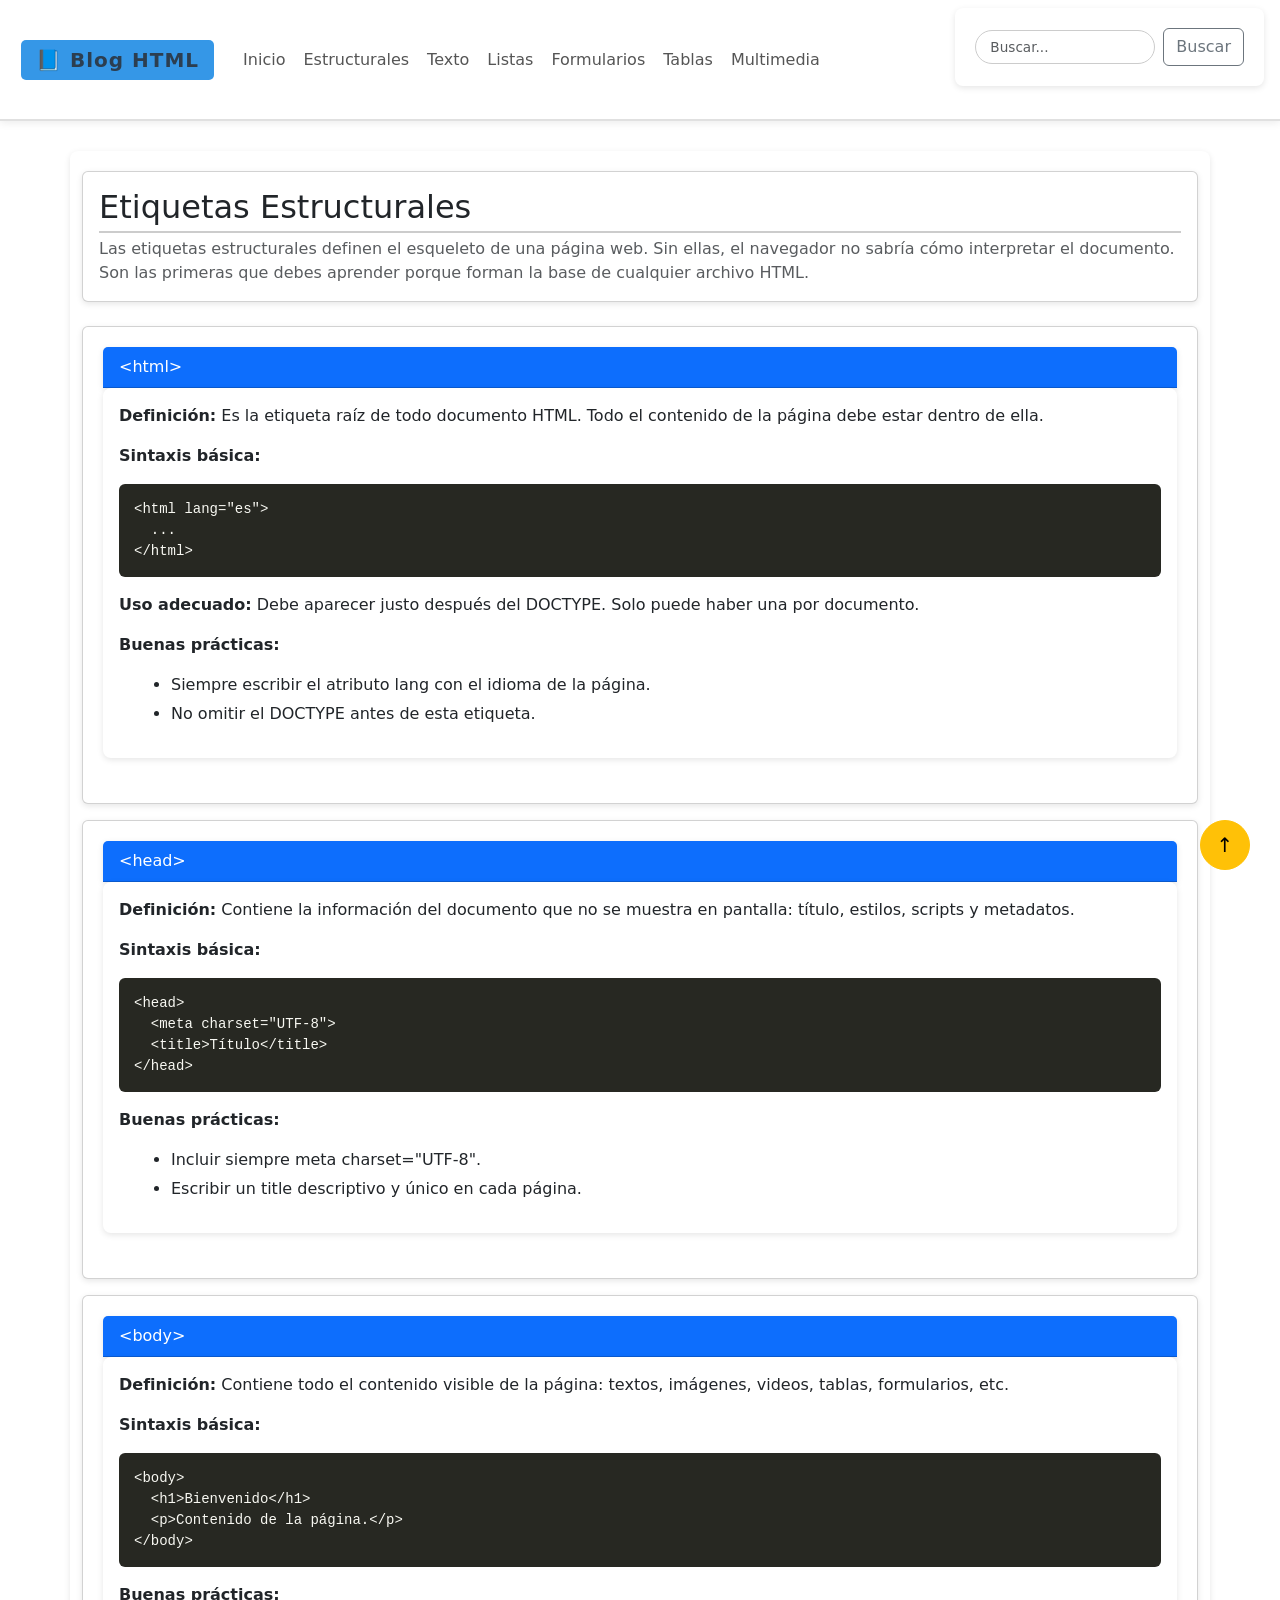
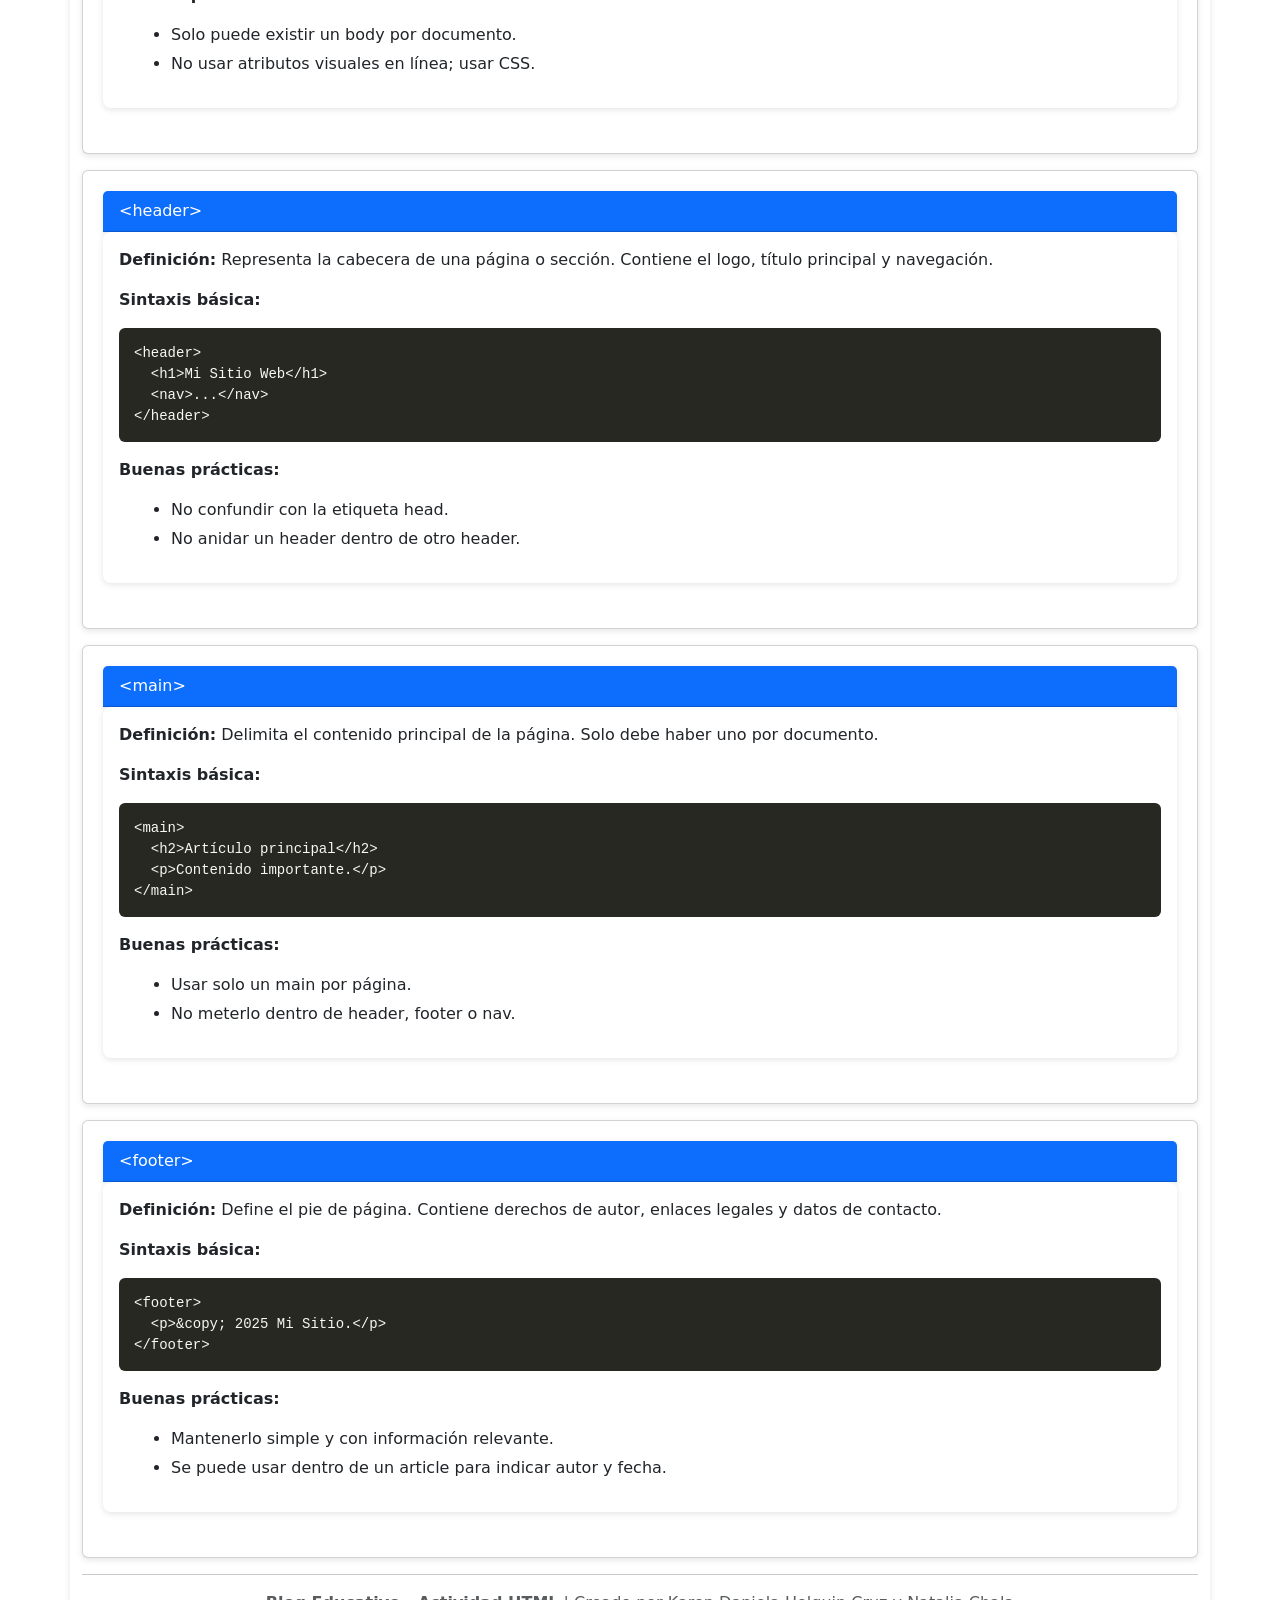
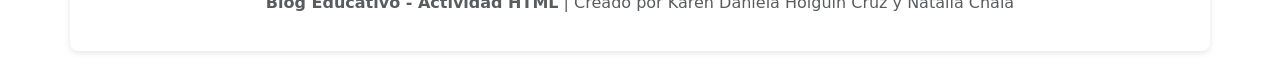
==== estructurales.html @ cd688080 "Actualizacion de proyecto" ====
<!DOCTYPE html>
<html lang="es">

<head>
  <meta charset="UTF-8">
  <title>Estructurales - Blog HTML</title>
  <link rel="stylesheet" href="css/styles.css">
  <link href="https://cdn.jsdelivr.net/npm/bootstrap@5.3.0/dist/css/bootstrap.min.css" rel="stylesheet">
</head>

<body>

  <!-- ===================== NAVBAR ===================== -->
  <nav class="navbar navbar-light bg-white px-3 d-flex flex-wrap gap-2 align-items-center" style="border-bottom: 2px solid #e0e0e0; box-shadow: 0 2px 8px rgba(0,0,0,0.08);">
    <a class="navbar-brand fw-bold" href="index.html">📘 Blog HTML</a>
    <a class="nav-link" href="index.html">Inicio</a>
    <a class="nav-link" href="estructurales.html">Estructurales</a>
    <a class="nav-link" href="texto.html">Texto</a>
    <a class="nav-link" href="listas.html">Listas</a>
    <a class="nav-link" href="formularios.html">Formularios</a>
    <a class="nav-link" href="tablas.html">Tablas</a>
    <a class="nav-link" href="multimedia.html">Multimedia</a>
    <div class="d-flex align-items-center gap-2 ms-auto">
      <input class="form-control" style="width: 180px;" type="text" id="buscador" placeholder="Buscar...">
      <button class="btn btn-outline-secondary" onclick="buscar()">Buscar</button>
    </div>
  </nav>

  <!-- ===================== CONTENIDO ===================== -->
  <div class="container mt-4">

    <div class="card p-3 mb-4">
      <h2 class="mb-1">Etiquetas Estructurales</h2>
      <p class="text-muted mb-0">Las etiquetas estructurales definen el esqueleto de una página web. Sin ellas, el navegador no sabría cómo interpretar el documento. Son las primeras que debes aprender porque forman la base de cualquier archivo HTML.</p>
    </div>

    <!-- html -->
    <div class="card mb-3">
      <div class="card-header bg-primary text-white">&lt;html&gt;</div>
      <div class="card-body">
        <p><b>Definición:</b> Es la etiqueta raíz de todo documento HTML. Todo el contenido de la página debe estar dentro de ella.</p>
        <p><b>Sintaxis básica:</b></p>
        <pre>&lt;html lang="es"&gt;
  ...
&lt;/html&gt;</pre>
        <p><b>Uso adecuado:</b> Debe aparecer justo después del DOCTYPE. Solo puede haber una por documento.</p>
        <p><b>Buenas prácticas:</b></p>
        <ul>
          <li>Siempre escribir el atributo lang con el idioma de la página.</li>
          <li>No omitir el DOCTYPE antes de esta etiqueta.</li>
        </ul>
      </div>
    </div>

    <!-- head -->
    <div class="card mb-3">
      <div class="card-header bg-primary text-white">&lt;head&gt;</div>
      <div class="card-body">
        <p><b>Definición:</b> Contiene la información del documento que no se muestra en pantalla: título, estilos, scripts y metadatos.</p>
        <p><b>Sintaxis básica:</b></p>
        <pre>&lt;head&gt;
  &lt;meta charset="UTF-8"&gt;
  &lt;title&gt;Título&lt;/title&gt;
&lt;/head&gt;</pre>
        <p><b>Buenas prácticas:</b></p>
        <ul>
          <li>Incluir siempre meta charset="UTF-8".</li>
          <li>Escribir un title descriptivo y único en cada página.</li>
        </ul>
      </div>
    </div>

    <!-- body -->
    <div class="card mb-3">
      <div class="card-header bg-primary text-white">&lt;body&gt;</div>
      <div class="card-body">
        <p><b>Definición:</b> Contiene todo el contenido visible de la página: textos, imágenes, videos, tablas, formularios, etc.</p>
        <p><b>Sintaxis básica:</b></p>
        <pre>&lt;body&gt;
  &lt;h1&gt;Bienvenido&lt;/h1&gt;
  &lt;p&gt;Contenido de la página.&lt;/p&gt;
&lt;/body&gt;</pre>
        <p><b>Buenas prácticas:</b></p>
        <ul>
          <li>Solo puede existir un body por documento.</li>
          <li>No usar atributos visuales en línea; usar CSS.</li>
        </ul>
      </div>
    </div>

    <!-- header -->
    <div class="card mb-3">
      <div class="card-header bg-primary text-white">&lt;header&gt;</div>
      <div class="card-body">
        <p><b>Definición:</b> Representa la cabecera de una página o sección. Contiene el logo, título principal y navegación.</p>
        <p><b>Sintaxis básica:</b></p>
        <pre>&lt;header&gt;
  &lt;h1&gt;Mi Sitio Web&lt;/h1&gt;
  &lt;nav&gt;...&lt;/nav&gt;
&lt;/header&gt;</pre>
        <p><b>Buenas prácticas:</b></p>
        <ul>
          <li>No confundir con la etiqueta head.</li>
          <li>No anidar un header dentro de otro header.</li>
        </ul>
      </div>
    </div>

    <!-- main -->
    <div class="card mb-3">
      <div class="card-header bg-primary text-white">&lt;main&gt;</div>
      <div class="card-body">
        <p><b>Definición:</b> Delimita el contenido principal de la página. Solo debe haber uno por documento.</p>
        <p><b>Sintaxis básica:</b></p>
        <pre>&lt;main&gt;
  &lt;h2&gt;Artículo principal&lt;/h2&gt;
  &lt;p&gt;Contenido importante.&lt;/p&gt;
&lt;/main&gt;</pre>
        <p><b>Buenas prácticas:</b></p>
        <ul>
          <li>Usar solo un main por página.</li>
          <li>No meterlo dentro de header, footer o nav.</li>
        </ul>
      </div>
    </div>

    <!-- footer -->
    <div class="card mb-3">
      <div class="card-header bg-primary text-white">&lt;footer&gt;</div>
      <div class="card-body">
        <p><b>Definición:</b> Define el pie de página. Contiene derechos de autor, enlaces legales y datos de contacto.</p>
        <p><b>Sintaxis básica:</b></p>
        <pre>&lt;footer&gt;
  &lt;p&gt;&amp;copy; 2025 Mi Sitio.&lt;/p&gt;
&lt;/footer&gt;</pre>
        <p><b>Buenas prácticas:</b></p>
        <ul>
          <li>Mantenerlo simple y con información relevante.</li>
          <li>Se puede usar dentro de un article para indicar autor y fecha.</li>
        </ul>
      </div>
    </div>

    <hr>
    <p class="text-center text-muted"><b>Blog Educativo - Actividad HTML</b> | Creado por Karen Daniela Holguin Cruz y Natalia Chala</p>

  </div>

  <!-- Botón flotante -->
  <button onclick="irArriba()"
    style="position: fixed; bottom: 30px; right: 30px; z-index: 999; border-radius: 50%; width: 50px; height: 50px; font-size: 20px;"
    class="btn btn-warning">↑
  </button>

  <script src="https://cdn.jsdelivr.net/npm/bootstrap@5.3.0/dist/js/bootstrap.bundle.min.js"></script>
  <script src="js/script.js"></script>

</body>
</html>
---- css/styles.css ----
body {
  font-family: 'Poppins', Arial, sans-serif; 
  margin: 20px;
  color: #8dc927; 
}


h1 {
  text-align: center;
  color: #1E3A8A; 
}

h2 {
  color: #1E3A8A; 
  border-bottom: 2px solid #ccc;
  padding-bottom: 5px;
  font-size: 24px;
  font-weight: 600;
}

h3 {
  color: #1E3A8A; 
  font-size: 18px;
  font-weight: 600;
}


div {
  background: white;
  padding: 20px;
  margin-bottom: 25px;
  border-radius: 8px;
  box-shadow: 0px 2px 6px rgba(0, 0, 0, 0.1);
}


pre {
  background: #272822; 
  color: #f8f8f2;
  padding: 15px;
  border-radius: 6px;
  overflow-x: auto;
}


ul {
  margin-left: 20px;
}

li {
  margin-bottom: 5px;
}


p {
  line-height: 1.5;
}


nav {
  text-align: center;
  margin-bottom: 30px;
}

nav a {
  text-decoration: none;
  background: #3597e7; 
  color: rgb(85, 224, 42);
  padding: 10px 15px;
  margin: 5px;
  border-radius: 5px;
  display: inline-block;
}

nav a:hover,
nav a.active {
  background: #1E40AF; 
}


footer {
  text-align: center;
  padding: 15px;
  background: #1E3A8A; 
  color: white;
  margin-top: 30px;
  border-radius: 5px;
}


input, textarea {
  width: 100%;
  padding: 10px;
  margin: 8px 0;
  border-radius: 5px;
  border: 1px solid #ccc;
}

button {
  background: #0EA5E9; 
  color: white;
  padding: 10px;
  border: none;
  border-radius: 5px;
  cursor: pointer;
}

button:hover {
  background: #0284C7; 
}


  










/* Navbar clara y minimalista */
.navbar {
  background-color: #ffffff !important;
  border-bottom: 2px solid #e0e0e0;
  padding: 12px 24px;
  box-shadow: 0 2px 8px rgba(0, 0, 0, 0.08);
}

/* Nombre del blog */
.navbar-brand {
  color: #2c3e50 !important;
  font-size: 1.2rem;
  font-weight: 700;
  letter-spacing: 1px;
}

/* Enlaces */
.nav-link {
  color: #555555 !important;
  font-size: 0.9rem;
  font-weight: 500;
  padding: 6px 12px;
}

/* Buscador */
.navbar .form-control {
  border: 1px solid #cccccc;
  border-radius: 20px;
  font-size: 0.85rem;
  padding: 6px 14px;
}

/* Botón buscar */
.navbar .btn-outline-light {
  border: 1px solid #cccccc;
  color: #555555 !important;
  border-radius: 20px;
  font-size: 0.85rem;
}

.navbar .btn-outline-light:hover {
  background-color: #f0f0f0;
  color: #333333 !important;
}
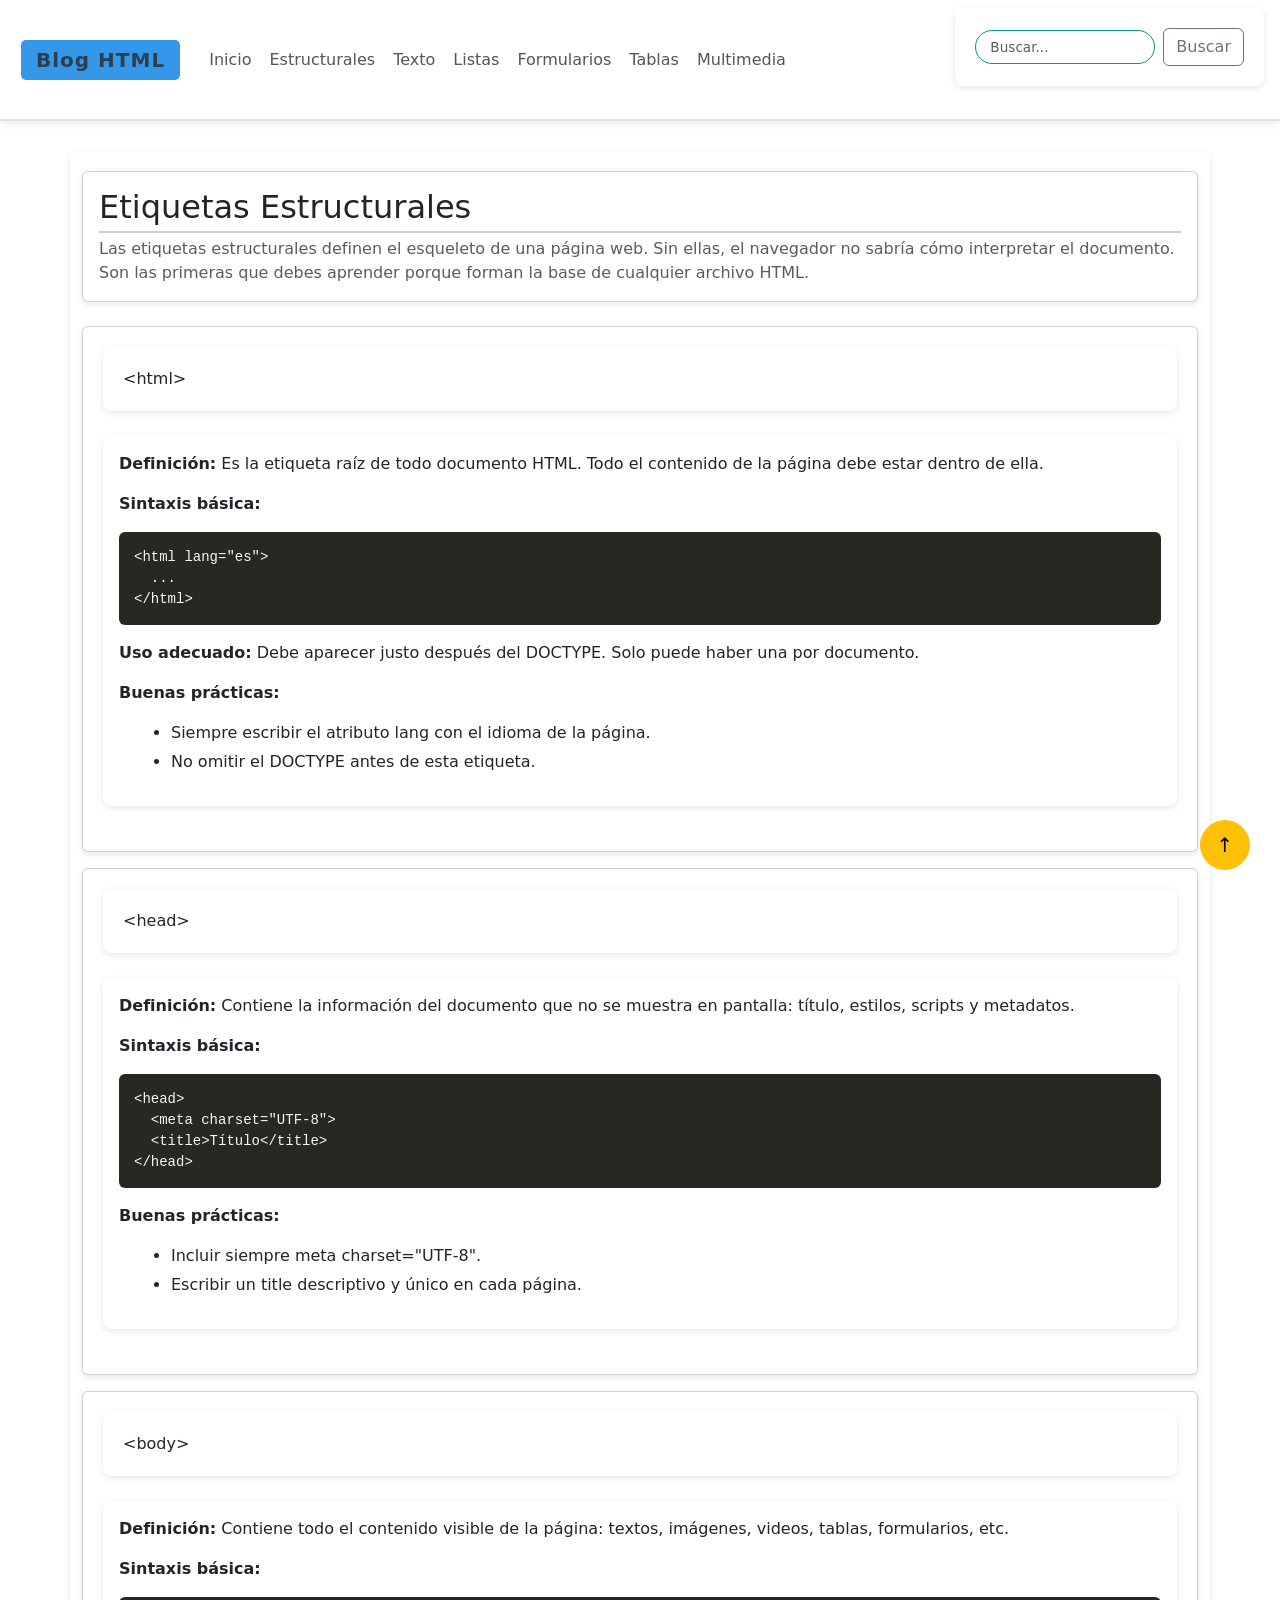
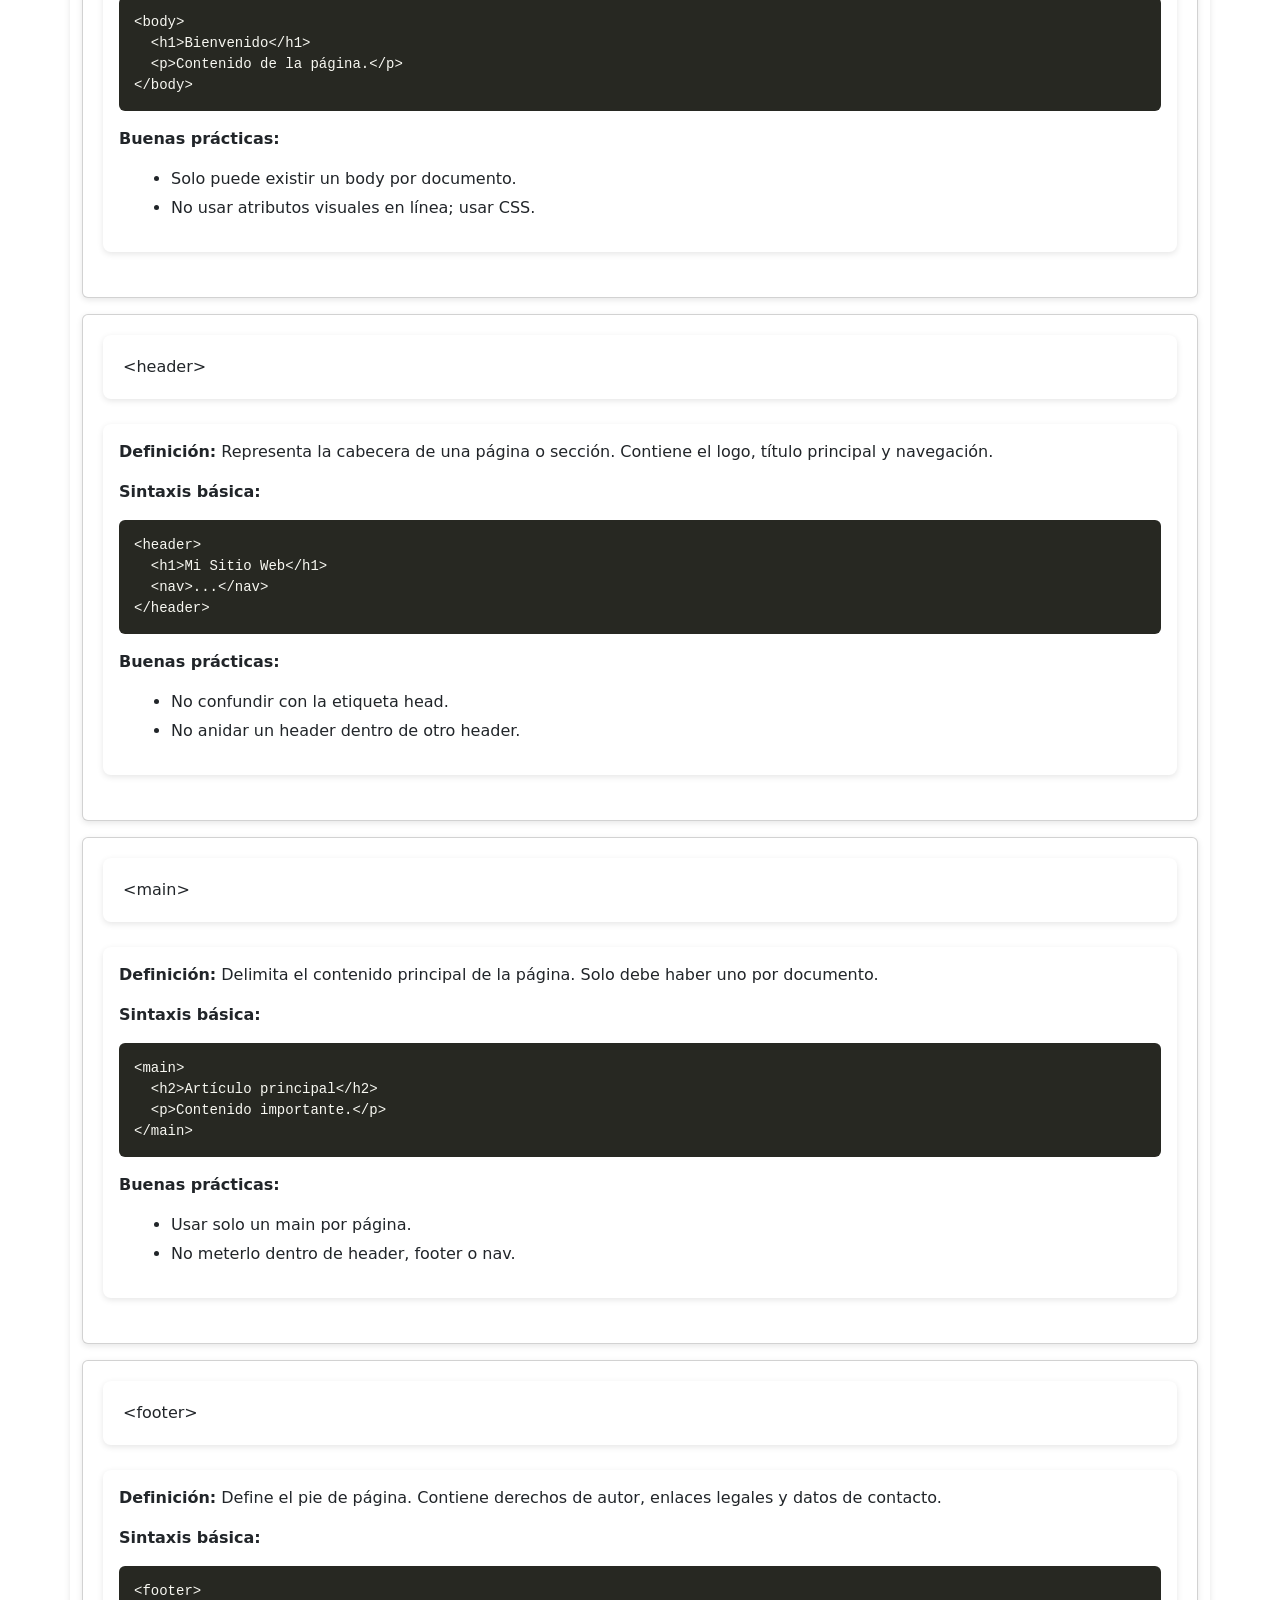
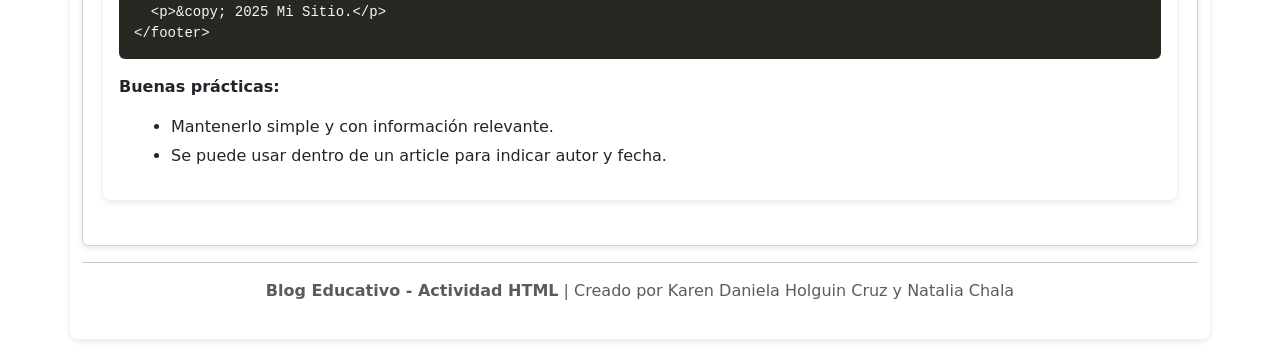
==== commit 6fa79e06: "Actualizo archivos" ====
--- a/estructurales.html
+++ b/estructurales.html
@@ -12,7 +12,7 @@
 
   <!-- ===================== NAVBAR ===================== -->
   <nav class="navbar navbar-light bg-white px-3 d-flex flex-wrap gap-2 align-items-center" style="border-bottom: 2px solid #e0e0e0; box-shadow: 0 2px 8px rgba(0,0,0,0.08);">
-    <a class="navbar-brand fw-bold" href="index.html">📘 Blog HTML</a>
+    <a class="navbar-brand fw-bold" href="index.html"> Blog HTML</a>
     <a class="nav-link" href="index.html">Inicio</a>
     <a class="nav-link" href="estructurales.html">Estructurales</a>
     <a class="nav-link" href="texto.html">Texto</a>
@@ -36,7 +36,7 @@
 
     <!-- html -->
     <div class="card mb-3">
-      <div class="card-header bg-primary text-white">&lt;html&gt;</div>
+      <div>&lt;html&gt;</div>
       <div class="card-body">
         <p><b>Definición:</b> Es la etiqueta raíz de todo documento HTML. Todo el contenido de la página debe estar dentro de ella.</p>
         <p><b>Sintaxis básica:</b></p>
@@ -54,7 +54,7 @@
 
     <!-- head -->
     <div class="card mb-3">
-      <div class="card-header bg-primary text-white">&lt;head&gt;</div>
+      <div>&lt;head&gt;</div>
       <div class="card-body">
         <p><b>Definición:</b> Contiene la información del documento que no se muestra en pantalla: título, estilos, scripts y metadatos.</p>
         <p><b>Sintaxis básica:</b></p>
@@ -72,7 +72,7 @@
 
     <!-- body -->
     <div class="card mb-3">
-      <div class="card-header bg-primary text-white">&lt;body&gt;</div>
+      <div>&lt;body&gt;</div>
       <div class="card-body">
         <p><b>Definición:</b> Contiene todo el contenido visible de la página: textos, imágenes, videos, tablas, formularios, etc.</p>
         <p><b>Sintaxis básica:</b></p>
@@ -90,7 +90,7 @@
 
     <!-- header -->
     <div class="card mb-3">
-      <div class="card-header bg-primary text-white">&lt;header&gt;</div>
+      <div>&lt;header&gt;</div>
       <div class="card-body">
         <p><b>Definición:</b> Representa la cabecera de una página o sección. Contiene el logo, título principal y navegación.</p>
         <p><b>Sintaxis básica:</b></p>
@@ -108,7 +108,7 @@
 
     <!-- main -->
     <div class="card mb-3">
-      <div class="card-header bg-primary text-white">&lt;main&gt;</div>
+      <div>&lt;main&gt;</div>
       <div class="card-body">
         <p><b>Definición:</b> Delimita el contenido principal de la página. Solo debe haber uno por documento.</p>
         <p><b>Sintaxis básica:</b></p>
@@ -126,7 +126,7 @@
 
     <!-- footer -->
     <div class="card mb-3">
-      <div class="card-header bg-primary text-white">&lt;footer&gt;</div>
+      <div>&lt;footer&gt;</div>
       <div class="card-body">
         <p><b>Definición:</b> Define el pie de página. Contiene derechos de autor, enlaces legales y datos de contacto.</p>
         <p><b>Sintaxis básica:</b></p>
--- a/css/styles.css
+++ b/css/styles.css
@@ -2,13 +2,13 @@
 body {
   font-family: 'Poppins', Arial, sans-serif; 
   margin: 20px;
-  color: #8dc927; 
+  color: #73b108; 
 }
 
 
 h1 {
   text-align: center;
-  color: #1E3A8A; 
+  color: #2e8804; 
 }
 
 h2 {
@@ -122,12 +122,12 @@
 
 
 
-/* Navbar clara y minimalista */
+
 .navbar {
-  background-color: #ffffff !important;
+  background-color: #c9c6c6 !important;
   border-bottom: 2px solid #e0e0e0;
   padding: 12px 24px;
-  box-shadow: 0 2px 8px rgba(0, 0, 0, 0.08);
+  box-shadow: 0 2px 8px rgba(143, 209, 193, 0.08);
 }
 
 /* Nombre del blog */
@@ -148,7 +148,7 @@
 
 /* Buscador */
 .navbar .form-control {
-  border: 1px solid #cccccc;
+  border: 1px solid #09928b;
   border-radius: 20px;
   font-size: 0.85rem;
   padding: 6px 14px;
@@ -156,7 +156,7 @@
 
 /* Botón buscar */
 .navbar .btn-outline-light {
-  border: 1px solid #cccccc;
+  border: 1px solid #09928b;
   color: #555555 !important;
   border-radius: 20px;
   font-size: 0.85rem;
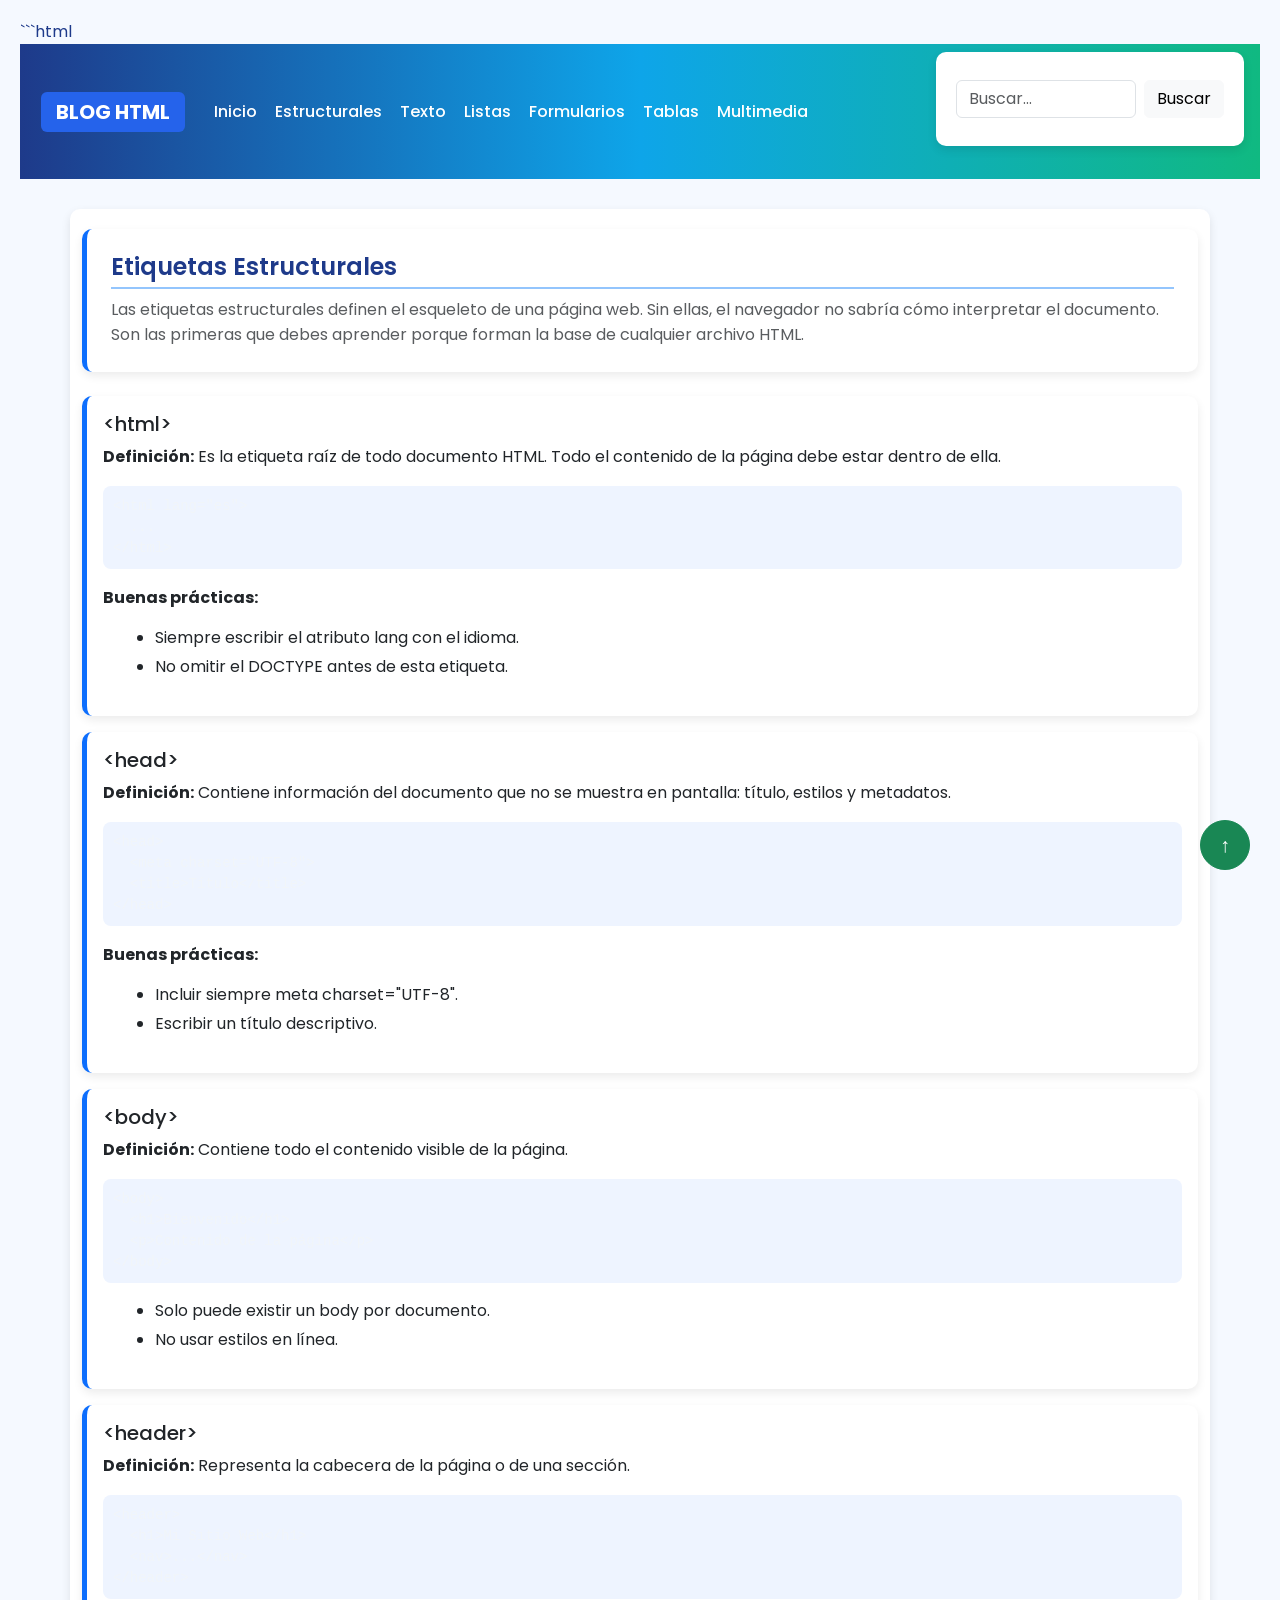
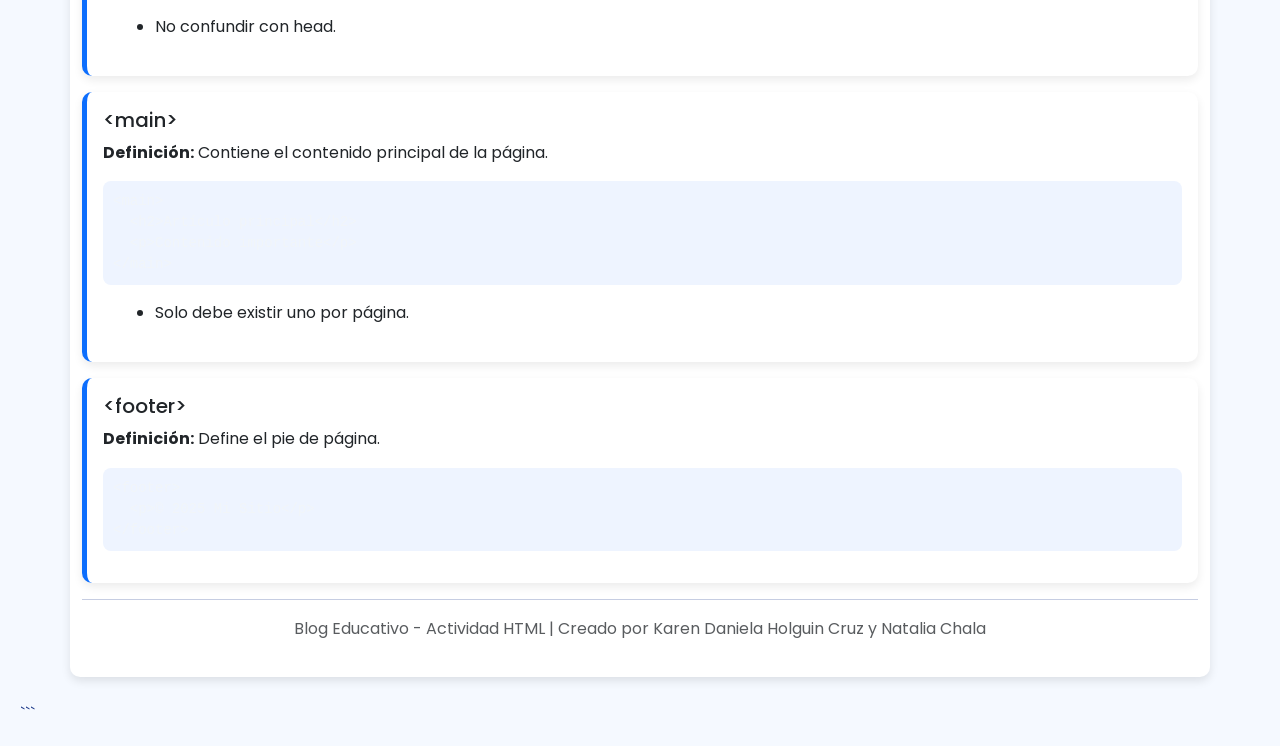
==== commit 968ac708: "All project" ====
--- a/estructurales.html
+++ b/estructurales.html
@@ -1,159 +1,231 @@
+```html
 <!DOCTYPE html>
 <html lang="es">
 
 <head>
   <meta charset="UTF-8">
   <title>Estructurales - Blog HTML</title>
+
+  <!-- Bootstrap -->
+  <link href="https://cdn.jsdelivr.net/npm/bootstrap@5.3.0/dist/css/bootstrap.min.css" rel="stylesheet">
+
+  <!-- Tipografía -->
+  <link href="https://fonts.googleapis.com/css2?family=Poppins:wght@300;400;500;600;700&display=swap" rel="stylesheet">
+
+  <!-- Tu CSS -->
   <link rel="stylesheet" href="css/styles.css">
-  <link href="https://cdn.jsdelivr.net/npm/bootstrap@5.3.0/dist/css/bootstrap.min.css" rel="stylesheet">
+
+  <style>
+
+    body{
+      font-family:'Poppins', sans-serif;
+      background-color:#f5f9ff;
+    }
+
+    /* Navbar */
+    .navbar{
+      background: linear-gradient(90deg,#1E3A8A,#0EA5E9,#10B981);
+    }
+
+    .navbar-brand{
+      color:white !important;
+      font-weight:600;
+    }
+
+    .nav-link{
+      color:white !important;
+      font-weight:500;
+    }
+
+    .nav-link:hover{
+      color:#A7F3D0 !important;
+    }
+
+    /* Tarjetas */
+    .card{
+      border:none;
+      border-radius:12px;
+      box-shadow:0 4px 12px rgba(0,0,0,0.08);
+      transition:0.3s;
+    }
+
+    .card:hover{
+      transform:translateY(-5px);
+    }
+
+    h2{
+      color:#1E3A8A;
+      font-weight:600;
+    }
+
+    pre{
+      background:#eef4ff;
+      padding:10px;
+      border-radius:8px;
+    }
+
+  </style>
 </head>
 
 <body>
 
-  <!-- ===================== NAVBAR ===================== -->
-  <nav class="navbar navbar-light bg-white px-3 d-flex flex-wrap gap-2 align-items-center" style="border-bottom: 2px solid #e0e0e0; box-shadow: 0 2px 8px rgba(0,0,0,0.08);">
-    <a class="navbar-brand fw-bold" href="index.html"> Blog HTML</a>
-    <a class="nav-link" href="index.html">Inicio</a>
-    <a class="nav-link" href="estructurales.html">Estructurales</a>
-    <a class="nav-link" href="texto.html">Texto</a>
-    <a class="nav-link" href="listas.html">Listas</a>
-    <a class="nav-link" href="formularios.html">Formularios</a>
-    <a class="nav-link" href="tablas.html">Tablas</a>
-    <a class="nav-link" href="multimedia.html">Multimedia</a>
-    <div class="d-flex align-items-center gap-2 ms-auto">
-      <input class="form-control" style="width: 180px;" type="text" id="buscador" placeholder="Buscar...">
-      <button class="btn btn-outline-secondary" onclick="buscar()">Buscar</button>
-    </div>
-  </nav>
-
-  <!-- ===================== CONTENIDO ===================== -->
-  <div class="container mt-4">
-
-    <div class="card p-3 mb-4">
-      <h2 class="mb-1">Etiquetas Estructurales</h2>
-      <p class="text-muted mb-0">Las etiquetas estructurales definen el esqueleto de una página web. Sin ellas, el navegador no sabría cómo interpretar el documento. Son las primeras que debes aprender porque forman la base de cualquier archivo HTML.</p>
-    </div>
-
-    <!-- html -->
-    <div class="card mb-3">
-      <div>&lt;html&gt;</div>
-      <div class="card-body">
-        <p><b>Definición:</b> Es la etiqueta raíz de todo documento HTML. Todo el contenido de la página debe estar dentro de ella.</p>
-        <p><b>Sintaxis básica:</b></p>
-        <pre>&lt;html lang="es"&gt;
+<!-- NAVBAR -->
+<nav class="navbar px-3 d-flex flex-wrap gap-2 align-items-center">
+
+  <a class="navbar-brand fw-bold" href="index.html">BLOG HTML</a>
+
+  <a class="nav-link" href="index.html">Inicio</a>
+  <a class="nav-link" href="estructurales.html">Estructurales</a>
+  <a class="nav-link" href="texto.html">Texto</a>
+  <a class="nav-link" href="listas.html">Listas</a>
+  <a class="nav-link" href="formularios.html">Formularios</a>
+  <a class="nav-link" href="tablas.html">Tablas</a>
+  <a class="nav-link" href="multimedia.html">Multimedia</a>
+
+  <div class="d-flex align-items-center gap-2 ms-auto">
+    <input class="form-control" style="width:180px;" type="text" id="buscador" placeholder="Buscar...">
+    <button class="btn btn-light" onclick="buscar()">Buscar</button>
+  </div>
+
+</nav>
+
+<!-- CONTENIDO -->
+<div class="container mt-4">
+
+  <div class="card p-4 mb-4">
+    <h2 class="mb-2">Etiquetas Estructurales</h2>
+    <p class="text-muted mb-0">
+      Las etiquetas estructurales definen el esqueleto de una página web.
+      Sin ellas, el navegador no sabría cómo interpretar el documento.
+      Son las primeras que debes aprender porque forman la base de cualquier archivo HTML.
+    </p>
+  </div>
+
+  <!-- html -->
+  <div class="card p-3 mb-3">
+    <h5>&lt;html&gt;</h5>
+    <p><b>Definición:</b> Es la etiqueta raíz de todo documento HTML. Todo el contenido de la página debe estar dentro de ella.</p>
+
+<pre>
+&lt;html lang="es"&gt;
   ...
-&lt;/html&gt;</pre>
-        <p><b>Uso adecuado:</b> Debe aparecer justo después del DOCTYPE. Solo puede haber una por documento.</p>
-        <p><b>Buenas prácticas:</b></p>
-        <ul>
-          <li>Siempre escribir el atributo lang con el idioma de la página.</li>
-          <li>No omitir el DOCTYPE antes de esta etiqueta.</li>
-        </ul>
-      </div>
-    </div>
-
-    <!-- head -->
-    <div class="card mb-3">
-      <div>&lt;head&gt;</div>
-      <div class="card-body">
-        <p><b>Definición:</b> Contiene la información del documento que no se muestra en pantalla: título, estilos, scripts y metadatos.</p>
-        <p><b>Sintaxis básica:</b></p>
-        <pre>&lt;head&gt;
+&lt;/html&gt;
+</pre>
+
+    <p><b>Buenas prácticas:</b></p>
+    <ul>
+      <li>Siempre escribir el atributo lang con el idioma.</li>
+      <li>No omitir el DOCTYPE antes de esta etiqueta.</li>
+    </ul>
+  </div>
+
+  <!-- head -->
+  <div class="card p-3 mb-3">
+    <h5>&lt;head&gt;</h5>
+
+    <p><b>Definición:</b> Contiene información del documento que no se muestra en pantalla: título, estilos y metadatos.</p>
+
+<pre>
+&lt;head&gt;
   &lt;meta charset="UTF-8"&gt;
   &lt;title&gt;Título&lt;/title&gt;
-&lt;/head&gt;</pre>
-        <p><b>Buenas prácticas:</b></p>
-        <ul>
-          <li>Incluir siempre meta charset="UTF-8".</li>
-          <li>Escribir un title descriptivo y único en cada página.</li>
-        </ul>
-      </div>
-    </div>
-
-    <!-- body -->
-    <div class="card mb-3">
-      <div>&lt;body&gt;</div>
-      <div class="card-body">
-        <p><b>Definición:</b> Contiene todo el contenido visible de la página: textos, imágenes, videos, tablas, formularios, etc.</p>
-        <p><b>Sintaxis básica:</b></p>
-        <pre>&lt;body&gt;
+&lt;/head&gt;
+</pre>
+
+    <p><b>Buenas prácticas:</b></p>
+    <ul>
+      <li>Incluir siempre meta charset="UTF-8".</li>
+      <li>Escribir un título descriptivo.</li>
+    </ul>
+  </div>
+
+  <!-- body -->
+  <div class="card p-3 mb-3">
+    <h5>&lt;body&gt;</h5>
+
+    <p><b>Definición:</b> Contiene todo el contenido visible de la página.</p>
+
+<pre>
+&lt;body&gt;
   &lt;h1&gt;Bienvenido&lt;/h1&gt;
-  &lt;p&gt;Contenido de la página.&lt;/p&gt;
-&lt;/body&gt;</pre>
-        <p><b>Buenas prácticas:</b></p>
-        <ul>
-          <li>Solo puede existir un body por documento.</li>
-          <li>No usar atributos visuales en línea; usar CSS.</li>
-        </ul>
-      </div>
-    </div>
-
-    <!-- header -->
-    <div class="card mb-3">
-      <div>&lt;header&gt;</div>
-      <div class="card-body">
-        <p><b>Definición:</b> Representa la cabecera de una página o sección. Contiene el logo, título principal y navegación.</p>
-        <p><b>Sintaxis básica:</b></p>
-        <pre>&lt;header&gt;
+  &lt;p&gt;Contenido de la página&lt;/p&gt;
+&lt;/body&gt;
+</pre>
+
+    <ul>
+      <li>Solo puede existir un body por documento.</li>
+      <li>No usar estilos en línea.</li>
+    </ul>
+  </div>
+
+  <!-- header -->
+  <div class="card p-3 mb-3">
+    <h5>&lt;header&gt;</h5>
+
+    <p><b>Definición:</b> Representa la cabecera de la página o de una sección.</p>
+
+<pre>
+&lt;header&gt;
   &lt;h1&gt;Mi Sitio Web&lt;/h1&gt;
   &lt;nav&gt;...&lt;/nav&gt;
-&lt;/header&gt;</pre>
-        <p><b>Buenas prácticas:</b></p>
-        <ul>
-          <li>No confundir con la etiqueta head.</li>
-          <li>No anidar un header dentro de otro header.</li>
-        </ul>
-      </div>
-    </div>
-
-    <!-- main -->
-    <div class="card mb-3">
-      <div>&lt;main&gt;</div>
-      <div class="card-body">
-        <p><b>Definición:</b> Delimita el contenido principal de la página. Solo debe haber uno por documento.</p>
-        <p><b>Sintaxis básica:</b></p>
-        <pre>&lt;main&gt;
+&lt;/header&gt;
+</pre>
+
+    <ul>
+      <li>No confundir con head.</li>
+    </ul>
+  </div>
+
+  <!-- main -->
+  <div class="card p-3 mb-3">
+    <h5>&lt;main&gt;</h5>
+
+    <p><b>Definición:</b> Contiene el contenido principal de la página.</p>
+
+<pre>
+&lt;main&gt;
   &lt;h2&gt;Artículo principal&lt;/h2&gt;
-  &lt;p&gt;Contenido importante.&lt;/p&gt;
-&lt;/main&gt;</pre>
-        <p><b>Buenas prácticas:</b></p>
-        <ul>
-          <li>Usar solo un main por página.</li>
-          <li>No meterlo dentro de header, footer o nav.</li>
-        </ul>
-      </div>
-    </div>
-
-    <!-- footer -->
-    <div class="card mb-3">
-      <div>&lt;footer&gt;</div>
-      <div class="card-body">
-        <p><b>Definición:</b> Define el pie de página. Contiene derechos de autor, enlaces legales y datos de contacto.</p>
-        <p><b>Sintaxis básica:</b></p>
-        <pre>&lt;footer&gt;
-  &lt;p&gt;&amp;copy; 2025 Mi Sitio.&lt;/p&gt;
-&lt;/footer&gt;</pre>
-        <p><b>Buenas prácticas:</b></p>
-        <ul>
-          <li>Mantenerlo simple y con información relevante.</li>
-          <li>Se puede usar dentro de un article para indicar autor y fecha.</li>
-        </ul>
-      </div>
-    </div>
-
-    <hr>
-    <p class="text-center text-muted"><b>Blog Educativo - Actividad HTML</b> | Creado por Karen Daniela Holguin Cruz y Natalia Chala</p>
-
-  </div>
-
-  <!-- Botón flotante -->
-  <button onclick="irArriba()"
-    style="position: fixed; bottom: 30px; right: 30px; z-index: 999; border-radius: 50%; width: 50px; height: 50px; font-size: 20px;"
-    class="btn btn-warning">↑
-  </button>
-
-  <script src="https://cdn.jsdelivr.net/npm/bootstrap@5.3.0/dist/js/bootstrap.bundle.min.js"></script>
-  <script src="js/script.js"></script>
+  &lt;p&gt;Contenido importante&lt;/p&gt;
+&lt;/main&gt;
+</pre>
+
+    <ul>
+      <li>Solo debe existir uno por página.</li>
+    </ul>
+  </div>
+
+  <!-- footer -->
+  <div class="card p-3 mb-3">
+    <h5>&lt;footer&gt;</h5>
+
+    <p><b>Definición:</b> Define el pie de página.</p>
+
+<pre>
+&lt;footer&gt;
+  &lt;p&gt;&copy; 2025 Mi Sitio&lt;/p&gt;
+&lt;/footer&gt;
+</pre>
+
+  </div>
+
+  <hr>
+
+  <p class="text-center text-muted">
+    Blog Educativo - Actividad HTML | Creado por Karen Daniela Holguin Cruz y Natalia Chala
+  </p>
+
+</div>
+
+<!-- BOTÓN -->
+<button onclick="irArriba()"
+style="position: fixed; bottom: 30px; right: 30px; z-index:999; border-radius:50%; width:50px; height:50px; font-size:20px;"
+class="btn btn-success">
+↑
+</button>
+
+<script src="https://cdn.jsdelivr.net/npm/bootstrap@5.3.0/dist/js/bootstrap.bundle.min.js"></script>
+<script src="js/script.js"></script>
 
 </body>
-</html>+</html>
+```
--- a/css/styles.css
+++ b/css/styles.css
@@ -1,48 +1,72 @@
+/* =========================
+   ESTILO GENERAL
+   ========================= */
 
 body {
   font-family: 'Poppins', Arial, sans-serif; 
   margin: 20px;
-  color: #73b108; 
+  color: #1e3a8a; 
+  background-color: #e8f5e9; /* verde suave */
 }
 
+/* =========================
+   TITULOS
+   ========================= */
 
 h1 {
   text-align: center;
-  color: #2e8804; 
+  color: #166534; 
 }
 
 h2 {
-  color: #1E3A8A; 
-  border-bottom: 2px solid #ccc;
+  color: #0d6efd; 
+  border-bottom: 2px solid #93c5fd;
   padding-bottom: 5px;
   font-size: 24px;
   font-weight: 600;
 }
 
 h3 {
-  color: #1E3A8A; 
+  color: #198754; 
   font-size: 18px;
   font-weight: 600;
 }
 
+/* =========================
+   CONTENEDORES
+   ========================= */
 
 div {
   background: white;
   padding: 20px;
   margin-bottom: 25px;
-  border-radius: 8px;
-  box-shadow: 0px 2px 6px rgba(0, 0, 0, 0.1);
+  border-radius: 10px;
+  box-shadow:0 4px 10px rgba(0,0,0,0.1);
 }
 
+/* Tarjetas bootstrap */
+.card, .seccion, .container div{
+  background-color:#ffffff;
+  border-left:5px solid #0d6efd; /* azul */
+  border-radius:10px;
+  box-shadow:0 4px 10px rgba(0,0,0,0.08);
+}
+
+/* =========================
+   CODIGO
+   ========================= */
 
 pre {
-  background: #272822; 
-  color: #f8f8f2;
-  padding: 15px;
-  border-radius: 6px;
-  overflow-x: auto;
+  background:#1e293b; 
+  color:#f1f5f9;
+  padding:15px;
+  border-radius:8px;
+  overflow-x:auto;
 }
 
+/* =========================
+   LISTAS Y TEXTO
+   ========================= */
 
 ul {
   margin-left: 20px;
@@ -52,11 +76,13 @@
   margin-bottom: 5px;
 }
 
-
 p {
-  line-height: 1.5;
+  line-height: 1.6;
 }
 
+/* =========================
+   NAVEGACION
+   ========================= */
 
 nav {
   text-align: center;
@@ -65,19 +91,53 @@
 
 nav a {
   text-decoration: none;
-  background: #3597e7; 
-  color: rgb(85, 224, 42);
+  background: #2563eb; 
+  color: white;
   padding: 10px 15px;
   margin: 5px;
-  border-radius: 5px;
+  border-radius: 6px;
   display: inline-block;
+  transition: 0.3s;
 }
 
 nav a:hover,
 nav a.active {
-  background: #1E40AF; 
+  background: #16a34a; 
 }
 
+/* =========================
+   FORMULARIOS
+   ========================= */
+
+input, textarea {
+  width: 100%;
+  padding: 10px;
+  margin: 8px 0;
+  border-radius: 6px;
+  border: 1px solid #cbd5f5;
+}
+
+/* =========================
+   BOTONES
+   ========================= */
+
+button {
+  background: #2563eb; 
+  color: white;
+  padding: 10px;
+  border: none;
+  border-radius: 6px;
+  cursor: pointer;
+  transition: 0.3s;
+}
+
+button:hover {
+  background: #16a34a; 
+}
+
+/* =========================
+   FOOTER
+   ========================= */
 
 footer {
   text-align: center;
@@ -85,84 +145,14 @@
   background: #1E3A8A; 
   color: white;
   margin-top: 30px;
-  border-radius: 5px;
+  border-radius: 6px;
 }
 
+/* =========================
+   IMAGENES
+   ========================= */
 
-input, textarea {
-  width: 100%;
-  padding: 10px;
-  margin: 8px 0;
-  border-radius: 5px;
-  border: 1px solid #ccc;
-}
-
-button {
-  background: #0EA5E9; 
-  color: white;
-  padding: 10px;
-  border: none;
-  border-radius: 5px;
-  cursor: pointer;
-}
-
-button:hover {
-  background: #0284C7; 
-}
-
-
-  
-
-
-
-
-
-
-
-
-
-
-
-.navbar {
-  background-color: #c9c6c6 !important;
-  border-bottom: 2px solid #e0e0e0;
-  padding: 12px 24px;
-  box-shadow: 0 2px 8px rgba(143, 209, 193, 0.08);
-}
-
-/* Nombre del blog */
-.navbar-brand {
-  color: #2c3e50 !important;
-  font-size: 1.2rem;
-  font-weight: 700;
-  letter-spacing: 1px;
-}
-
-/* Enlaces */
-.nav-link {
-  color: #555555 !important;
-  font-size: 0.9rem;
-  font-weight: 500;
-  padding: 6px 12px;
-}
-
-/* Buscador */
-.navbar .form-control {
-  border: 1px solid #09928b;
-  border-radius: 20px;
-  font-size: 0.85rem;
-  padding: 6px 14px;
-}
-
-/* Botón buscar */
-.navbar .btn-outline-light {
-  border: 1px solid #09928b;
-  color: #555555 !important;
-  border-radius: 20px;
-  font-size: 0.85rem;
-}
-
-.navbar .btn-outline-light:hover {
-  background-color: #f0f0f0;
-  color: #333333 !important;
+img{
+  border-radius:10px;
+  box-shadow:0 4px 10px rgba(0,0,0,0.15);
 }
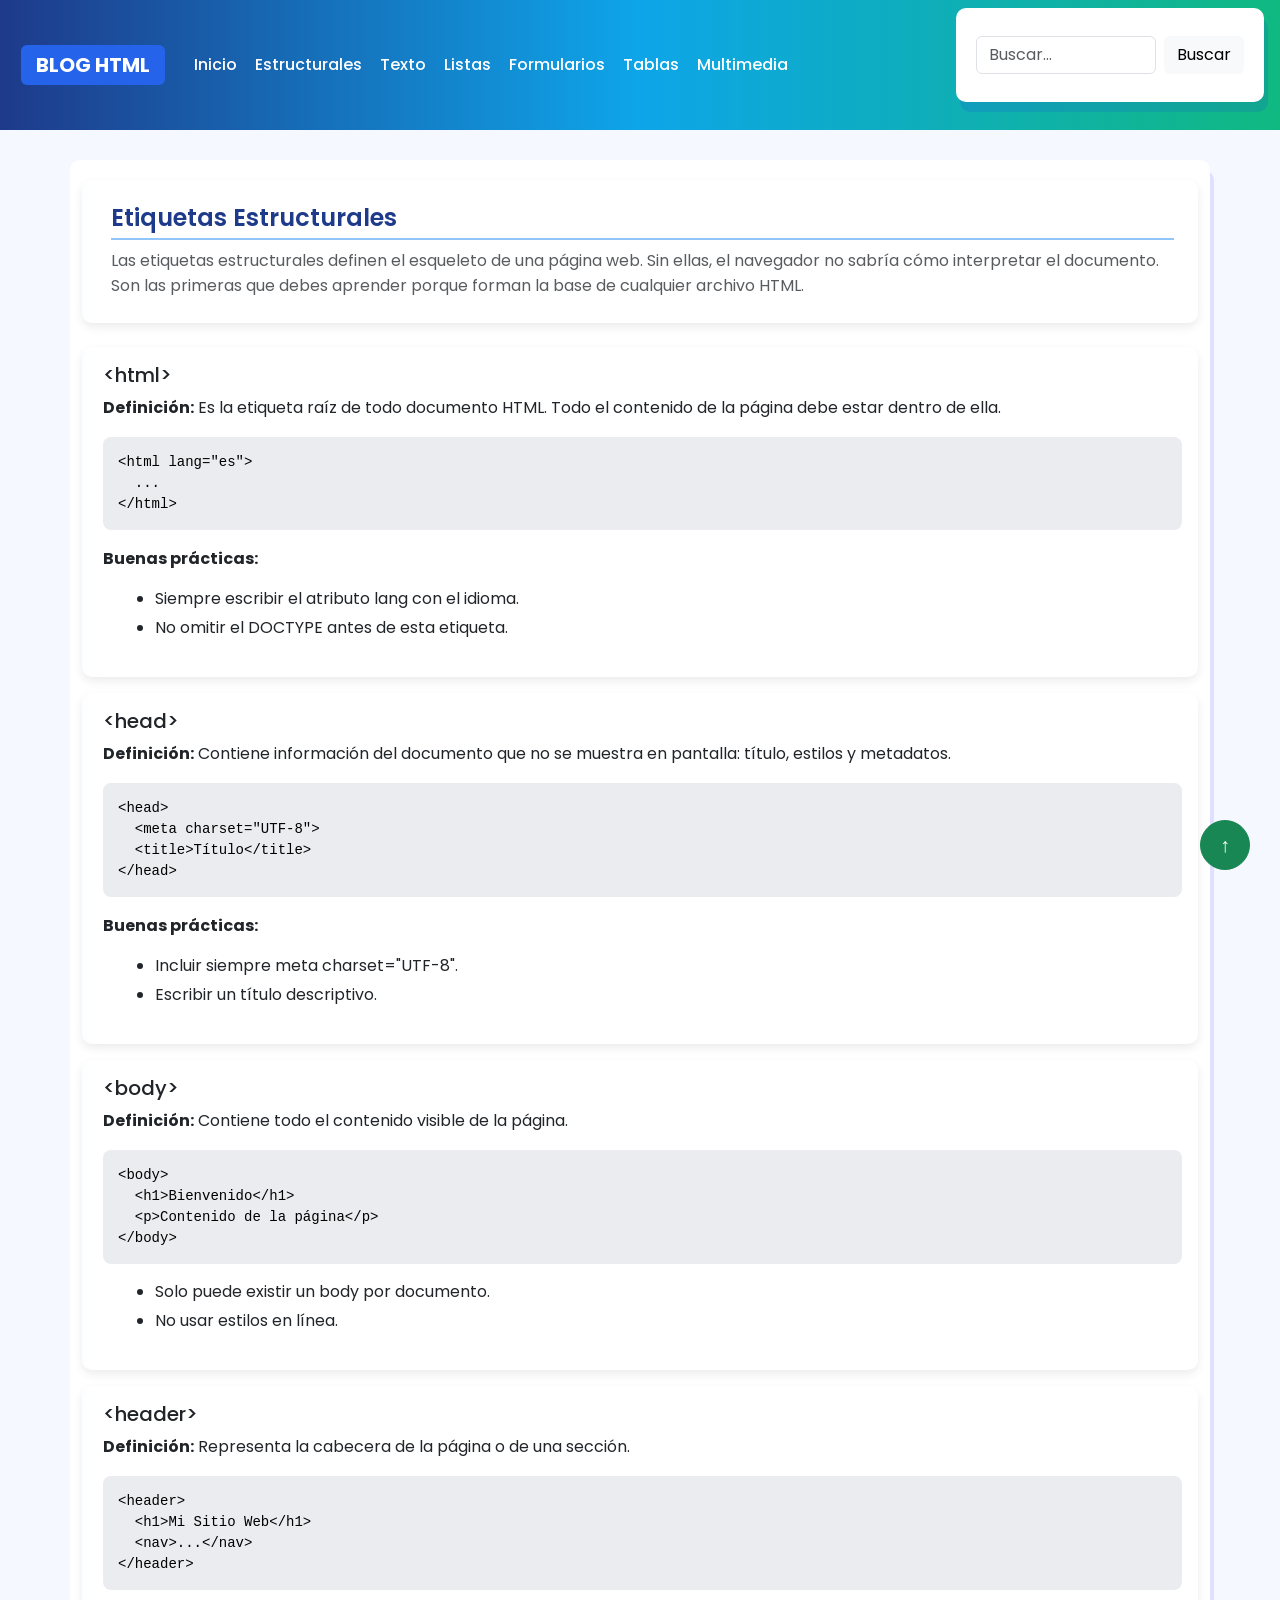
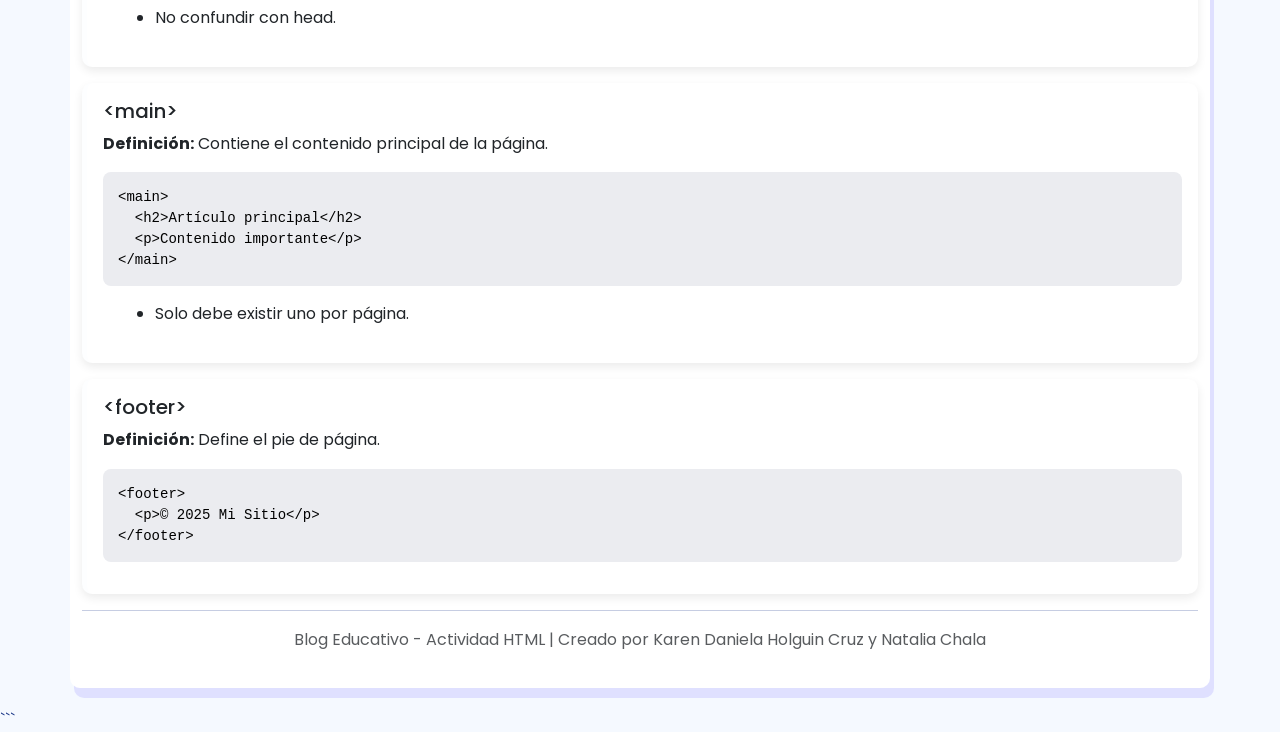
==== commit d54899fb: "All project" ====
--- a/estructurales.html
+++ b/estructurales.html
@@ -1,4 +1,3 @@
-```html
 <!DOCTYPE html>
 <html lang="es">
 
@@ -58,10 +57,21 @@
       font-weight:600;
     }
 
-    pre{
-      background:#eef4ff;
-      padding:10px;
-      border-radius:8px;
+        #buscador {
+      width: 180px;
+      transition: width 0.2s;
+    }
+
+    @media (max-width: 992px) {
+      #buscador { width: 120px; }
+    }
+
+    @media (max-width: 768px) {
+      #buscador { width: 90px; }
+    }
+
+    @media (max-width: 576px) {
+      .search-wrap { display: none !important; }
     }
 
   </style>
--- a/css/styles.css
+++ b/css/styles.css
@@ -4,7 +4,6 @@
 
 body {
   font-family: 'Poppins', Arial, sans-serif; 
-  margin: 20px;
   color: #1e3a8a; 
   background-color: #e8f5e9; /* verde suave */
 }
@@ -39,17 +38,20 @@
 div {
   background: white;
   padding: 20px;
-  margin-bottom: 25px;
+  margin-bottom: 20px;
   border-radius: 10px;
-  box-shadow:0 4px 10px rgba(0,0,0,0.1);
+  box-shadow:4px 10px rgba(37, 0, 247, 0.1);
 }
 
 /* Tarjetas bootstrap */
 .card, .seccion, .container div{
   background-color:#ffffff;
-  border-left:5px solid #0d6efd; /* azul */
+  border-left:5px solid #fdfeff; /* azul */
   border-radius:10px;
   box-shadow:0 4px 10px rgba(0,0,0,0.08);
+}
+.card:hover {
+  transform: translateY(-4px);
 }
 
 /* =========================
@@ -57,8 +59,8 @@
    ========================= */
 
 pre {
-  background:#1e293b; 
-  color:#f1f5f9;
+  background:#ebecf0; 
+  color:#000000;
   padding:15px;
   border-radius:8px;
   overflow-x:auto;
@@ -155,4 +157,15 @@
 img{
   border-radius:10px;
   box-shadow:0 4px 10px rgba(0,0,0,0.15);
+}
+
+@media (max-width: 576px) {
+  .search-wrap { display: none !important; }
+}
+
+mark {
+  background-color: #fcfc62;
+  color: #000;
+  border-radius: 3px;
+  padding: 0 2px;
 }
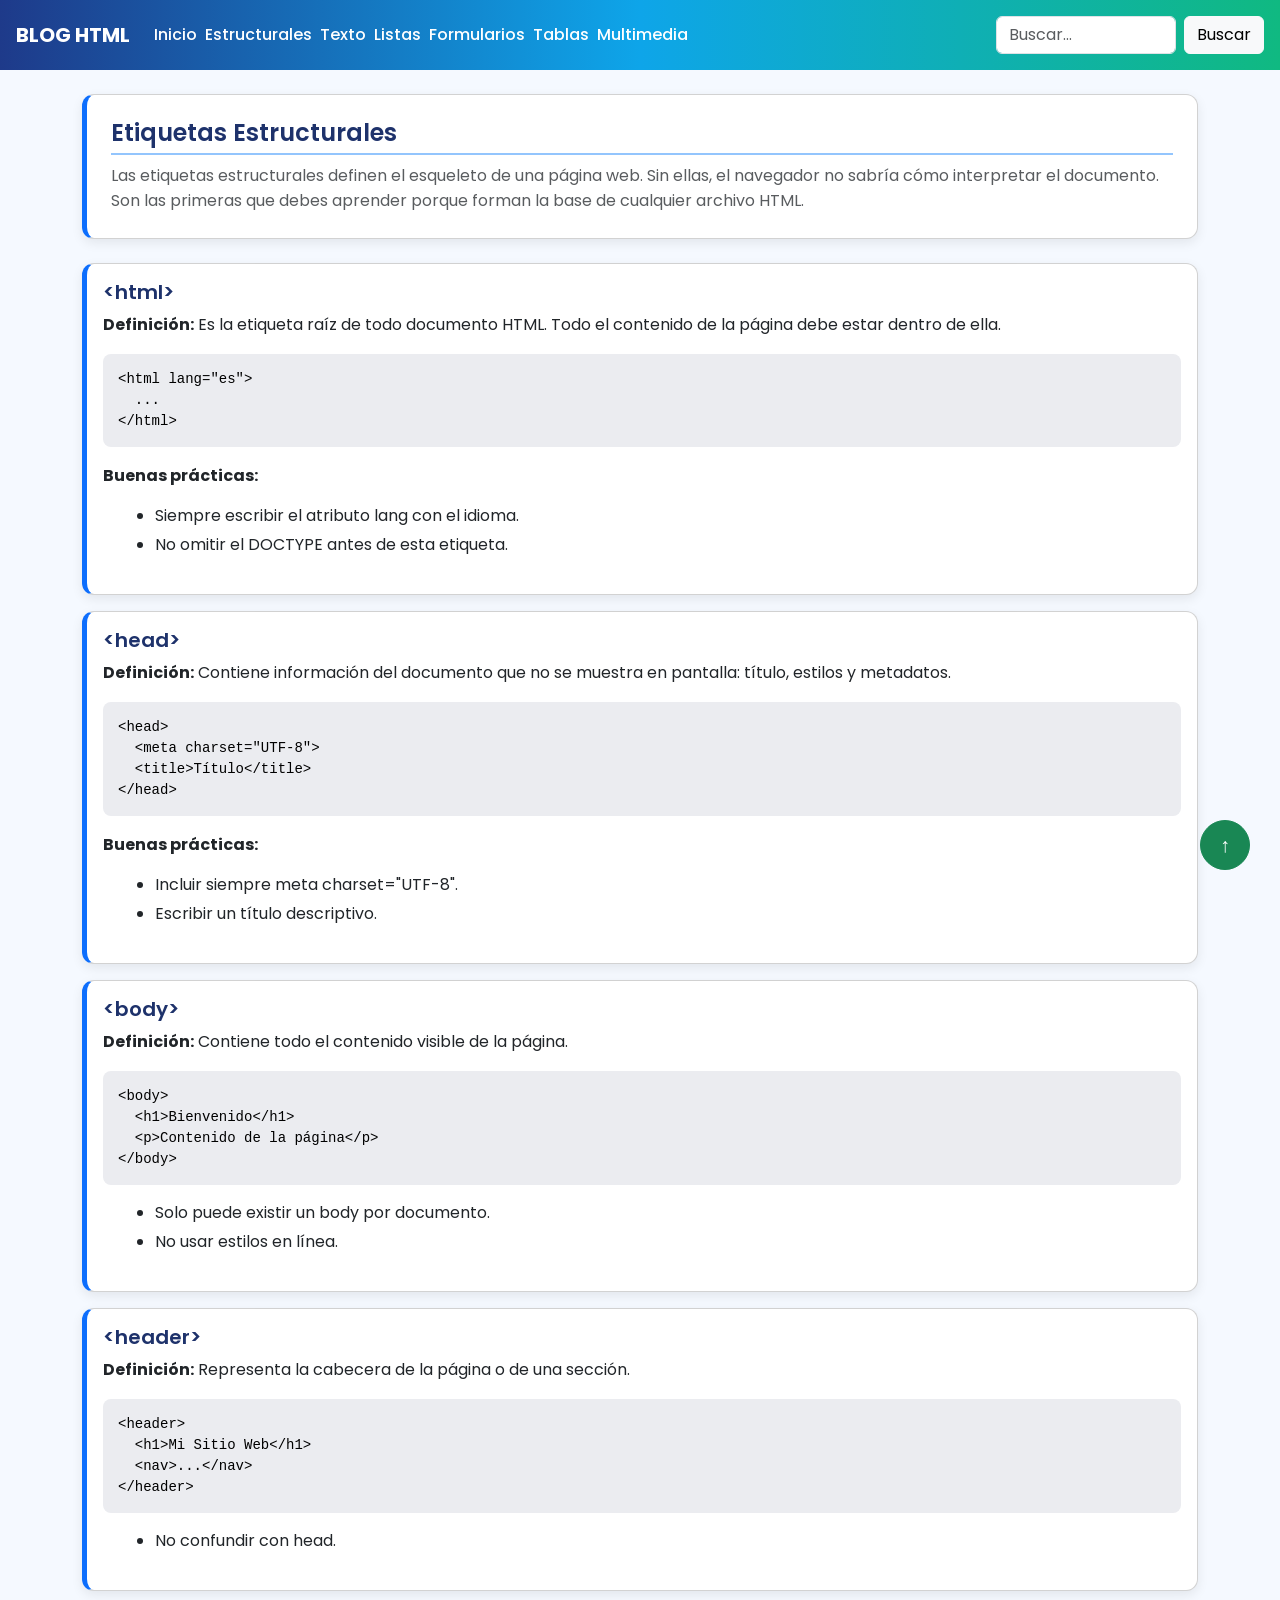
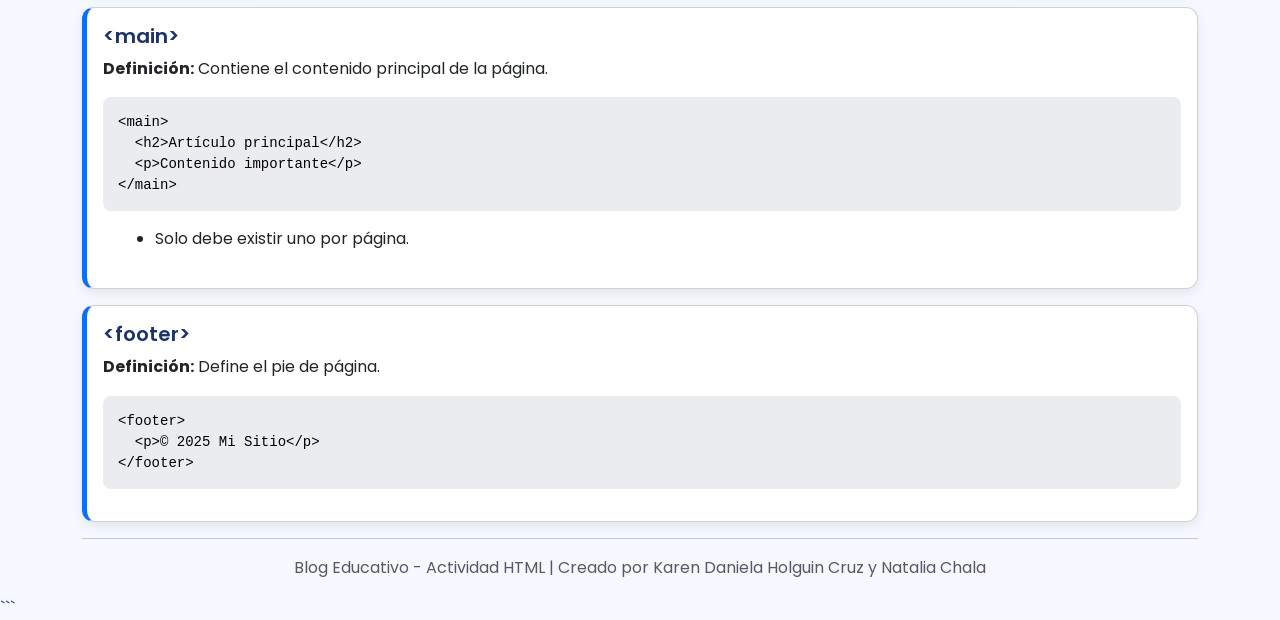
==== commit a659953f: "All project" ====
--- a/estructurales.html
+++ b/estructurales.html
@@ -14,67 +14,6 @@
   <!-- Tu CSS -->
   <link rel="stylesheet" href="css/styles.css">
 
-  <style>
-
-    body{
-      font-family:'Poppins', sans-serif;
-      background-color:#f5f9ff;
-    }
-
-    /* Navbar */
-    .navbar{
-      background: linear-gradient(90deg,#1E3A8A,#0EA5E9,#10B981);
-    }
-
-    .navbar-brand{
-      color:white !important;
-      font-weight:600;
-    }
-
-    .nav-link{
-      color:white !important;
-      font-weight:500;
-    }
-
-    .nav-link:hover{
-      color:#A7F3D0 !important;
-    }
-
-    /* Tarjetas */
-    .card{
-      border:none;
-      border-radius:12px;
-      box-shadow:0 4px 12px rgba(0,0,0,0.08);
-      transition:0.3s;
-    }
-
-    .card:hover{
-      transform:translateY(-5px);
-    }
-
-    h2{
-      color:#1E3A8A;
-      font-weight:600;
-    }
-
-        #buscador {
-      width: 180px;
-      transition: width 0.2s;
-    }
-
-    @media (max-width: 992px) {
-      #buscador { width: 120px; }
-    }
-
-    @media (max-width: 768px) {
-      #buscador { width: 90px; }
-    }
-
-    @media (max-width: 576px) {
-      .search-wrap { display: none !important; }
-    }
-
-  </style>
 </head>
 
 <body>
@@ -98,6 +37,11 @@
   </div>
 
 </nav>
+
+<!-- Resultados búsqueda global -->
+  <div id="resultadosGlobales" class="container mt-3" style="display:none;">
+
+  </div>
 
 <!-- CONTENIDO -->
 <div class="container mt-4">
@@ -232,9 +176,15 @@
 class="btn btn-success">
 ↑
 </button>
-
-<script src="https://cdn.jsdelivr.net/npm/bootstrap@5.3.0/dist/js/bootstrap.bundle.min.js"></script>
-<script src="js/script.js"></script>
+    <script src="https://cdn.jsdelivr.net/npm/bootstrap@5.3.0/dist/js/bootstrap.bundle.min.js"></script>
+    <script src="js/datosEstructurales.js"></script>
+    <script src="js/datosTexto.js"></script>
+    <script src="js/datosListas.js"></script>
+    <script src="js/datosFormularios.js"></script>
+    <script src="js/datosTablas.js"></script>
+    <script src="js/datosMultimedia.js"></script>
+    <script src="js/datos.js"></script>
+    <script src="js/script.js"></script>
 
 </body>
 </html>
--- a/css/styles.css
+++ b/css/styles.css
@@ -3,9 +3,31 @@
    ========================= */
 
 body {
-  font-family: 'Poppins', Arial, sans-serif; 
-  color: #1e3a8a; 
-  background-color: #e8f5e9; /* verde suave */
+  font-family: 'Poppins', Arial, sans-serif;
+  color: #1e3a8a;
+  background-color: #f5f9ff;
+}
+
+/* =========================
+   NAVBAR
+   ========================= */
+
+.navbar {
+  background: linear-gradient(90deg, #1E3A8A, #0EA5E9, #10B981);
+}
+
+.navbar-brand {
+  color: white !important;
+  font-weight: 600;
+}
+
+.nav-link {
+  color: white !important;
+  font-weight: 500;
+}
+
+.nav-link:hover {
+  color: #A7F3D0 !important;
 }
 
 /* =========================
@@ -14,11 +36,11 @@
 
 h1 {
   text-align: center;
-  color: #166534; 
+  color: #166534;
 }
 
 h2 {
-  color: #0d6efd; 
+  color: #0d6efd;
   border-bottom: 2px solid #93c5fd;
   padding-bottom: 5px;
   font-size: 24px;
@@ -26,32 +48,30 @@
 }
 
 h3 {
-  color: #198754; 
+  color: #198754;
   font-size: 18px;
   font-weight: 600;
 }
 
+h1, h2, h3, h5 {
+  color: #1e326b;
+  font-weight: 600;
+}
+
 /* =========================
-   CONTENEDORES
+   TARJETAS
    ========================= */
 
-div {
-  background: white;
-  padding: 20px;
-  margin-bottom: 20px;
-  border-radius: 10px;
-  box-shadow:4px 10px rgba(37, 0, 247, 0.1);
+.card {
+  background-color: #ffffff;
+  border-left: 5px solid #0d6efd;
+  border-radius: 12px;
+  box-shadow: 0 4px 12px rgba(0,0,0,0.08);
+  transition: 0.3s;
 }
 
-/* Tarjetas bootstrap */
-.card, .seccion, .container div{
-  background-color:#ffffff;
-  border-left:5px solid #fdfeff; /* azul */
-  border-radius:10px;
-  box-shadow:0 4px 10px rgba(0,0,0,0.08);
-}
 .card:hover {
-  transform: translateY(-4px);
+  transform: translateY(-5px);
 }
 
 /* =========================
@@ -59,11 +79,11 @@
    ========================= */
 
 pre {
-  background:#ebecf0; 
-  color:#000000;
-  padding:15px;
-  border-radius:8px;
-  overflow-x:auto;
+  background: #ebecf0;
+  color: #000000;
+  padding: 15px;
+  border-radius: 8px;
+  overflow-x: auto;
 }
 
 /* =========================
@@ -83,31 +103,6 @@
 }
 
 /* =========================
-   NAVEGACION
-   ========================= */
-
-nav {
-  text-align: center;
-  margin-bottom: 30px;
-}
-
-nav a {
-  text-decoration: none;
-  background: #2563eb; 
-  color: white;
-  padding: 10px 15px;
-  margin: 5px;
-  border-radius: 6px;
-  display: inline-block;
-  transition: 0.3s;
-}
-
-nav a:hover,
-nav a.active {
-  background: #16a34a; 
-}
-
-/* =========================
    FORMULARIOS
    ========================= */
 
@@ -120,31 +115,13 @@
 }
 
 /* =========================
-   BOTONES
-   ========================= */
-
-button {
-  background: #2563eb; 
-  color: white;
-  padding: 10px;
-  border: none;
-  border-radius: 6px;
-  cursor: pointer;
-  transition: 0.3s;
-}
-
-button:hover {
-  background: #16a34a; 
-}
-
-/* =========================
    FOOTER
    ========================= */
 
 footer {
   text-align: center;
   padding: 15px;
-  background: #1E3A8A; 
+  background: #1E3A8A;
   color: white;
   margin-top: 30px;
   border-radius: 6px;
@@ -154,14 +131,35 @@
    IMAGENES
    ========================= */
 
-img{
-  border-radius:10px;
-  box-shadow:0 4px 10px rgba(0,0,0,0.15);
+img {
+  border-radius: 10px;
+  box-shadow: 0 4px 10px rgba(0,0,0,0.15);
 }
 
-@media (max-width: 576px) {
-  .search-wrap { display: none !important; }
+/* =========================
+   BUSCADOR RESPONSIVE
+   ========================= */
+
+#buscador {
+  width: 250px;
+  transition: width 0.3s ease;
 }
+
+@media (max-width: 1200px) {
+  #buscador { width: 200px; }
+}
+
+@media (max-width: 992px) {
+  #buscador { width: 150px; }
+}
+
+@media (max-width: 768px) {
+  #buscador { width: 100px; }
+}
+
+/* =========================
+   RESALTADO BUSCADOR
+   ========================= */
 
 mark {
   background-color: #fcfc62;
